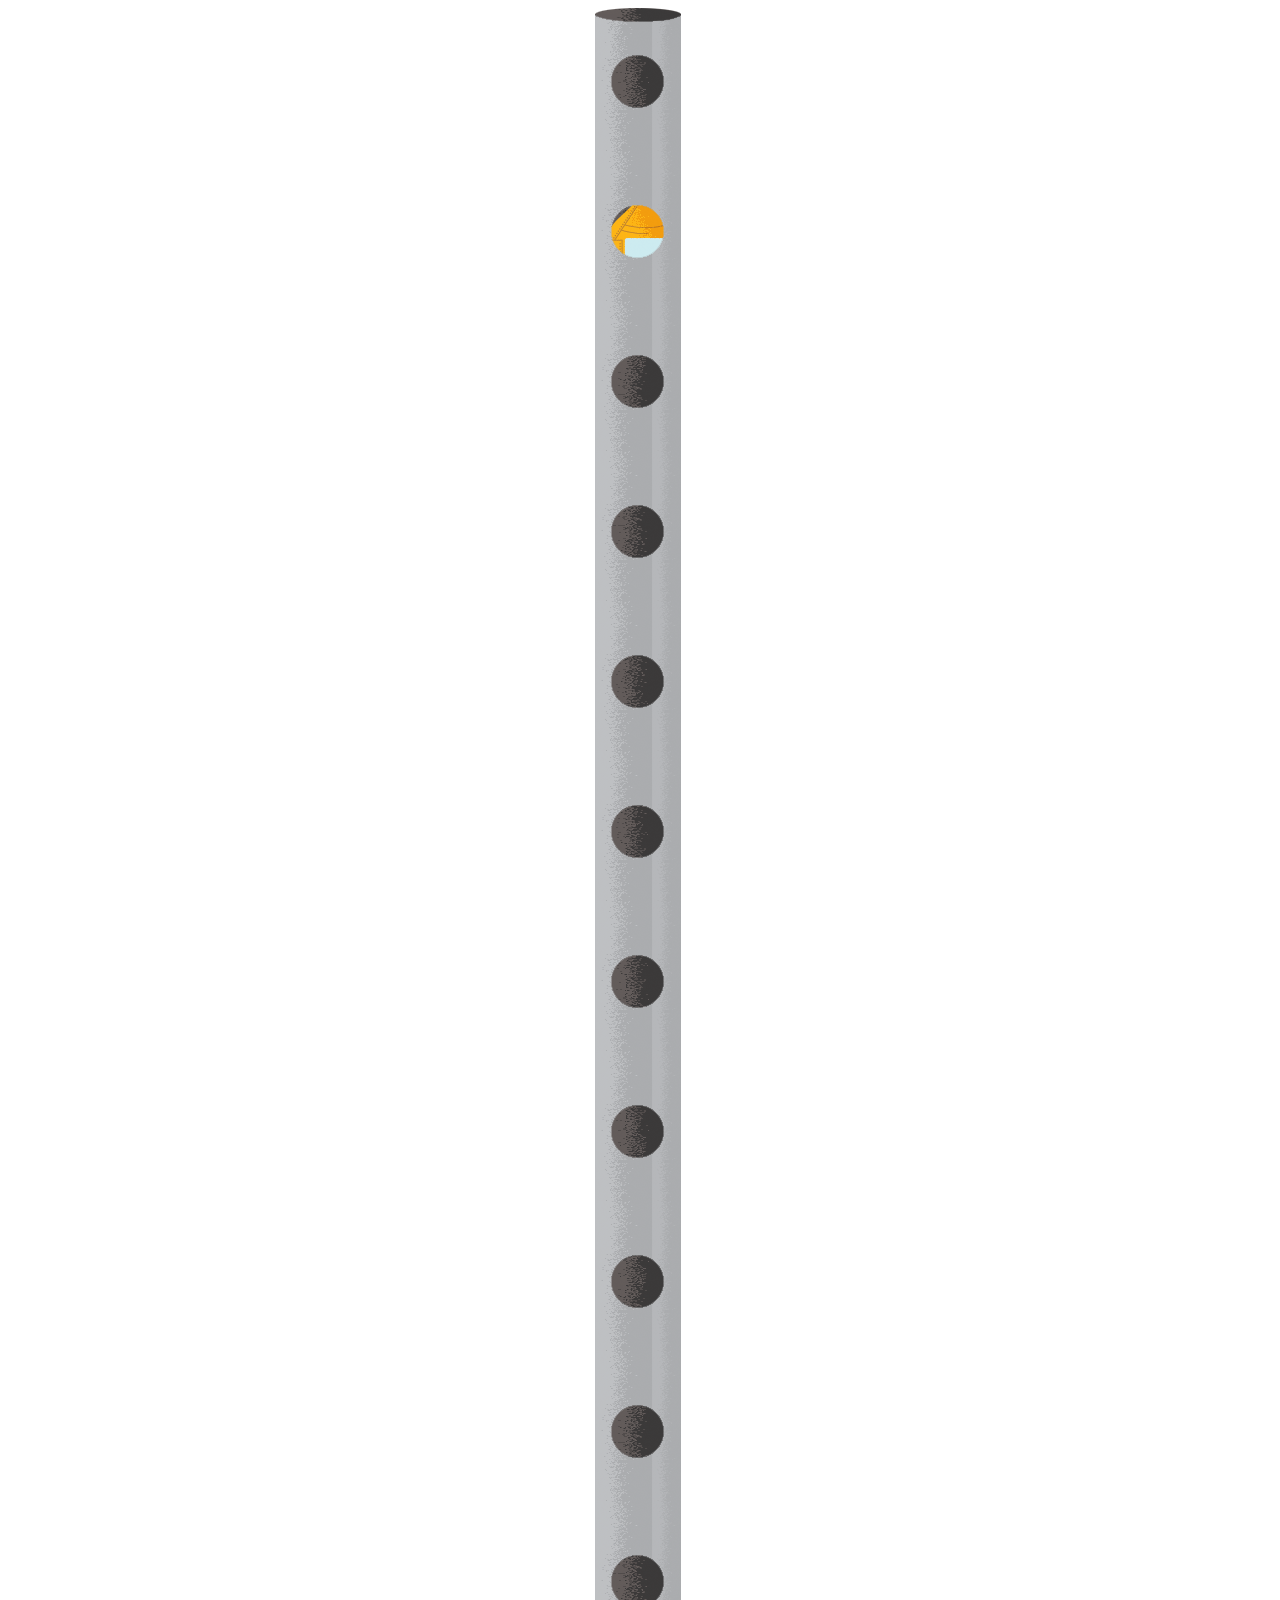
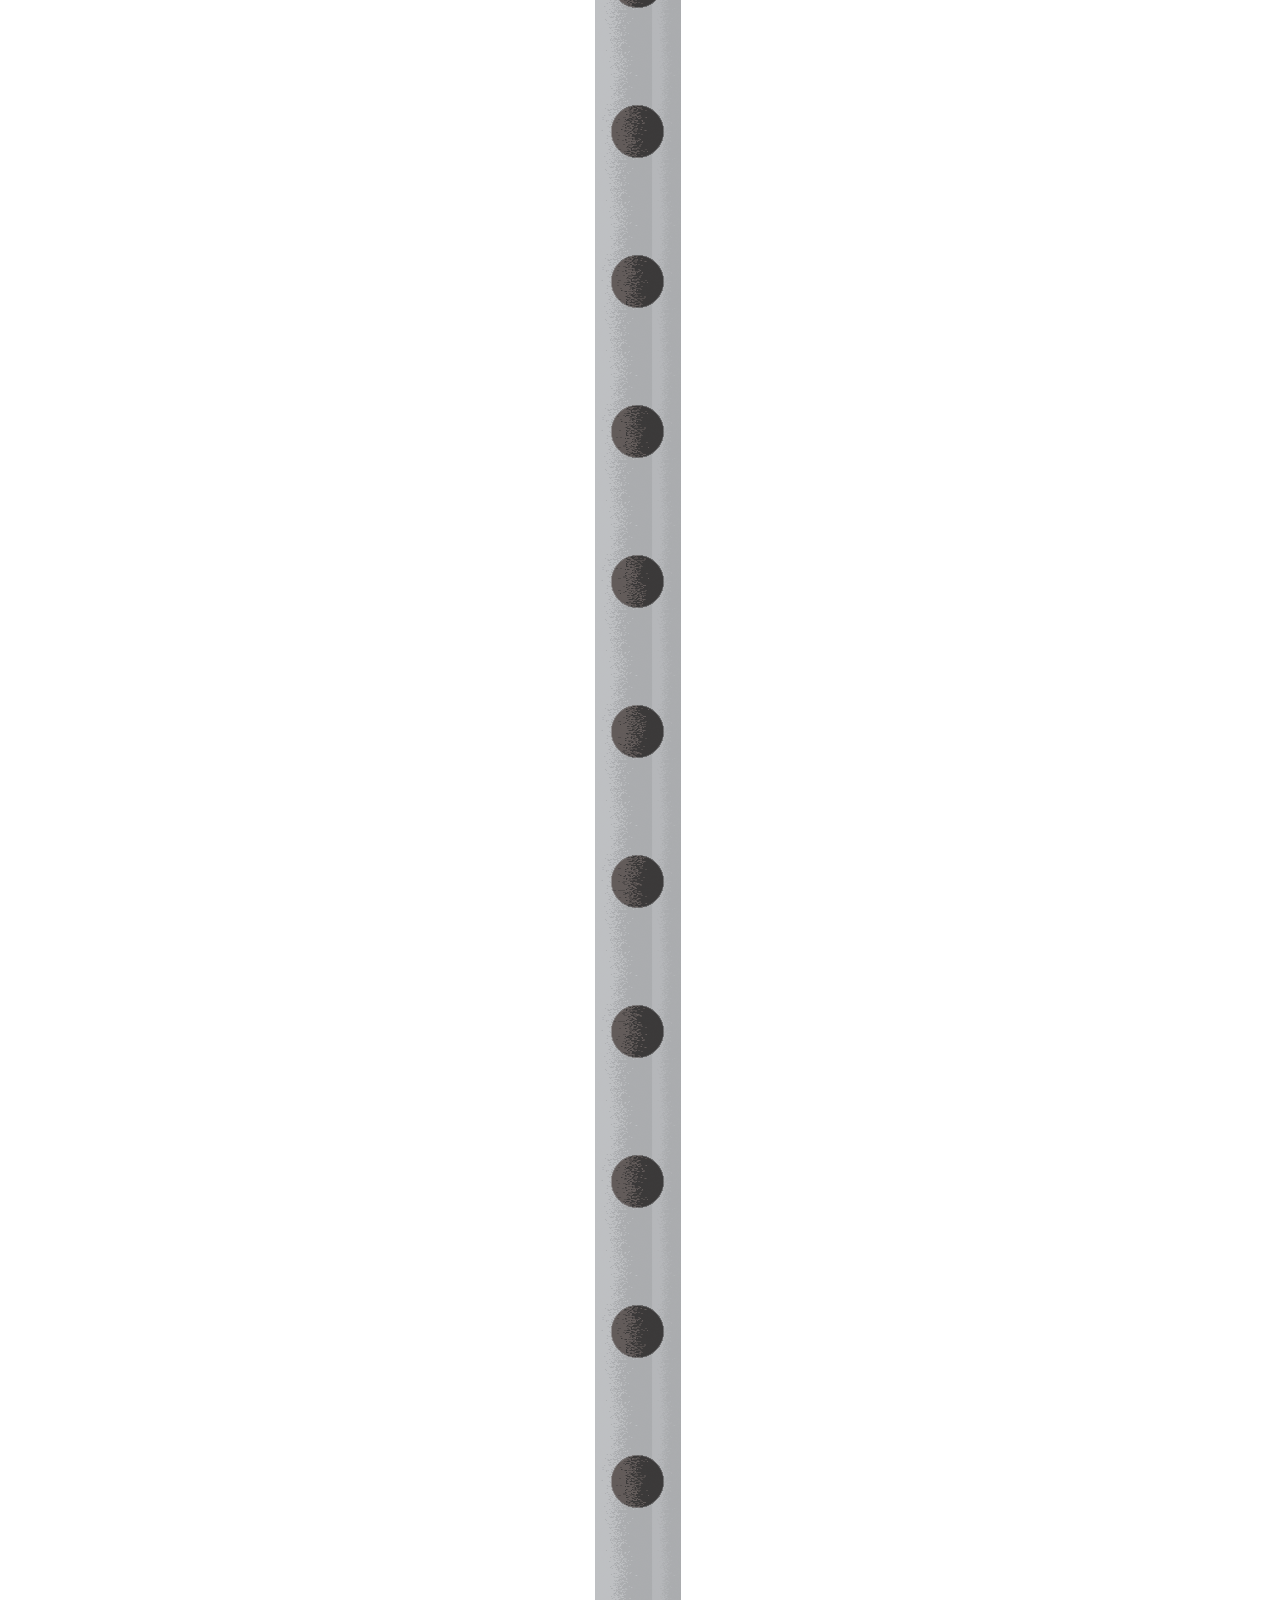
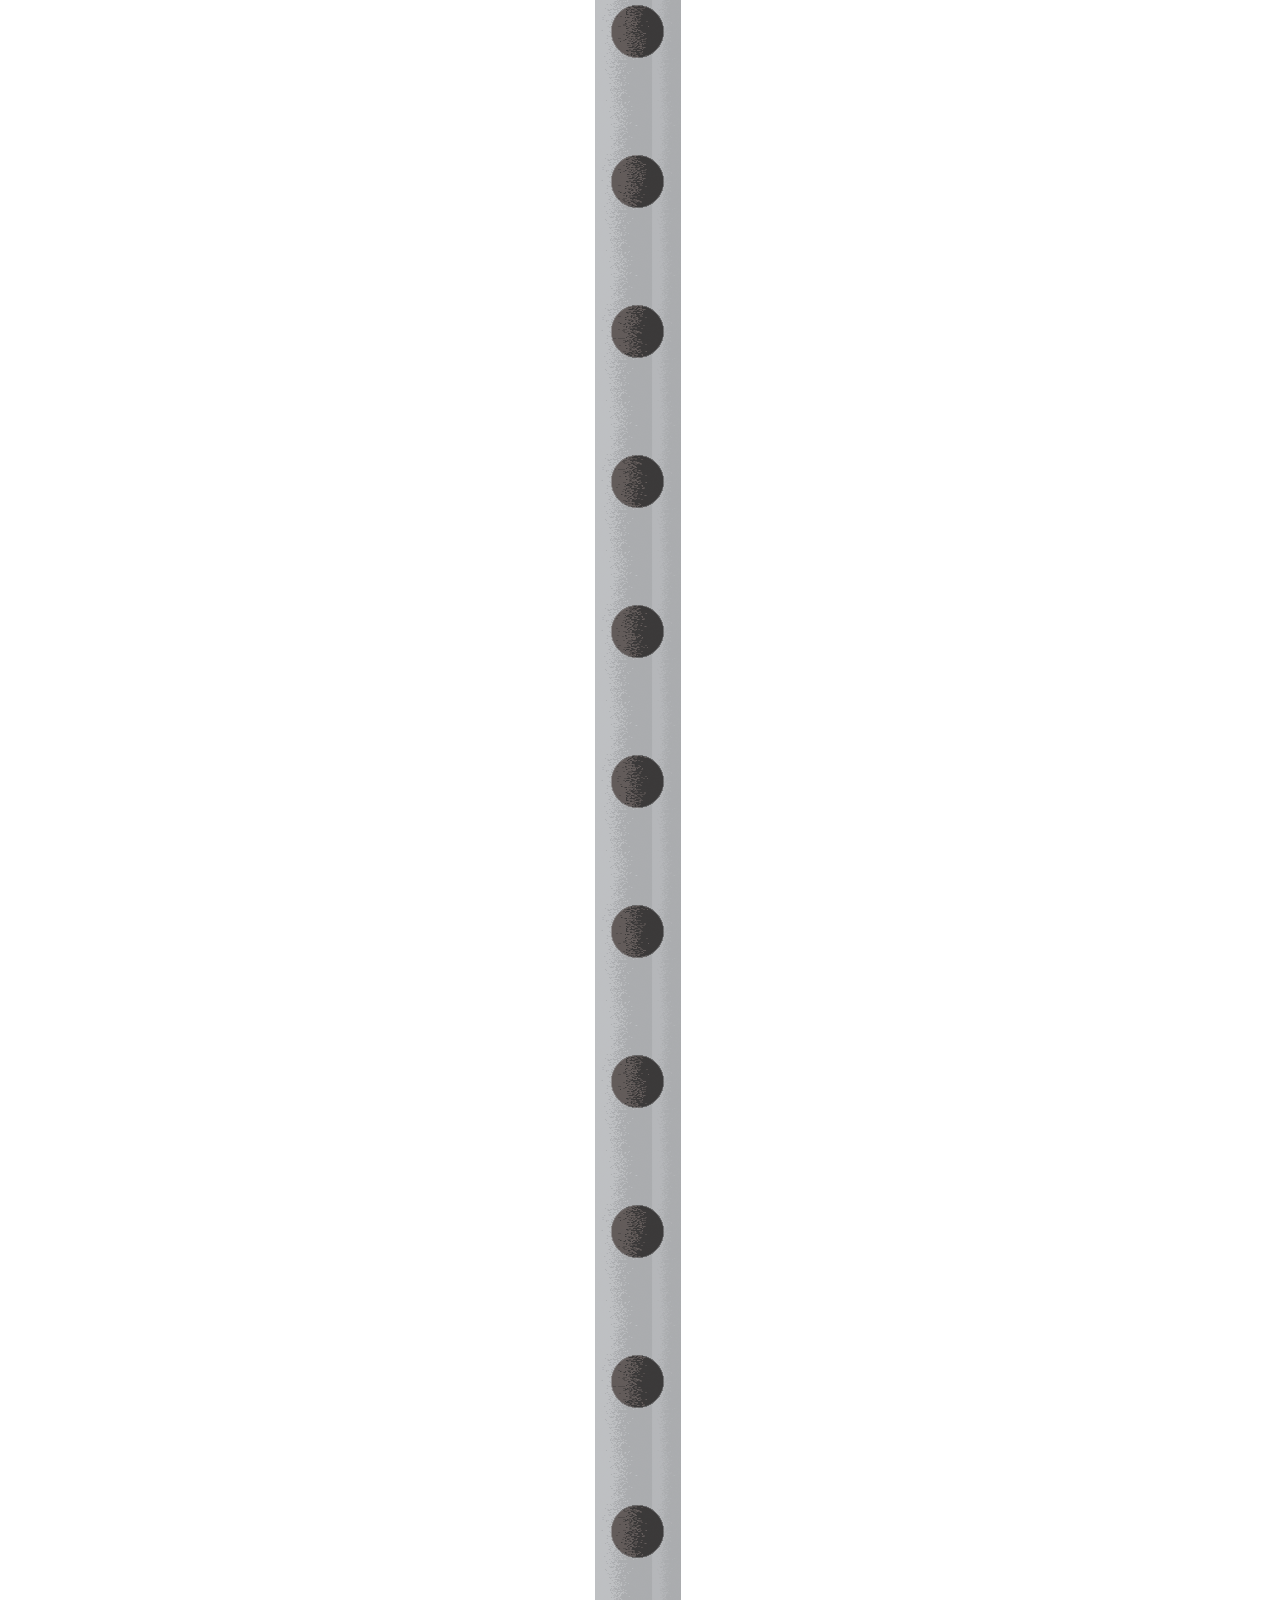
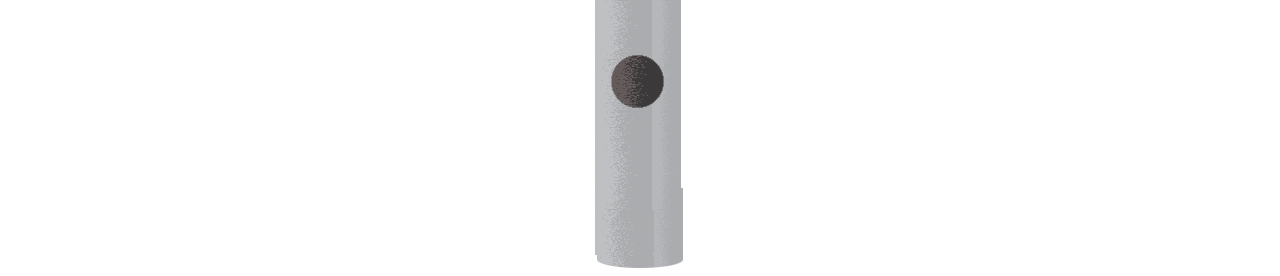
==== index.html @ 50bbed3e "new" ====
<!DOCTYPE html>
<html lang="en">
<head>
    <meta charset="UTF-8">
    <meta name="viewport" content="width=device-width, initial-scale=1.0">
    <meta http-equiv="X-UA-Compatible" content="ie=edge">
    <link rel="stylesheet" href="style.css">
    <title>Atlantis</title>
</head>
<body>
    <div class="tube_container">
        <div id="tube_dude" class="tube_container"></div>
    </div>
    <div class="tube_container">
            <div class="tube_backtop"></div>
            <div class="tube_back"></div>
            <div class="tube_fronttop"></div>
            <div class="tube_frontbottom"></div>
            <div class="tube_front"></div>
    </div>
</body>
</html>
---- style.css ----
.tube_container{
    width: 90px;
    margin: 0px auto;
    overflow: hidden;
}

.header{
    width: 500px;
    height: 400px;
    background: #e9ceae url(image/bg_clouds.gif) repeat-x -60% top;
    position: relative;
}

#tube_dude{
    position: fixed;
    top:200px;
    background: url("image/vessel.png") no-repeat center top;
    height: 200px;
    z-index: 11;
    display: block;
}

.tube_overlay{
    display: block;
    position: absolute;
    z-index: 500;
    width: 90px;
    height: 49px;
    top:53;
    background: url("image/tube_overlay.png") no-repeat -120px top; 
}
.tube_backtop{
    display: block;
    width: 86px;
    height: 30px;
    z-index: 10;
    background: url("image/tube_backtop.png") no-repeat left top; 
}
.tube_back{
    width: 86px;
    height: 5000px;
    background: url("image/tube_back.gif") repeat-y; 
    display: block;
    z-index: 10;
    top:23px;
}
.tube_fronttop{
    width: 90px;
    height: 40px;
    top:15px;
    z-index: 12;
    position: absolute;
    background: url("image/tube_fronttop.png") no-repeat left top; 
}
.tube_frontbottom{
    position: relative;
    z-index: 12;
    margin: -50px auto 0px;
    width: 90px;
    height: 80px;
    background: url("image/tube_bottom.png") no-repeat center bottom;
}

.tube_front{
    z-index: 12;
    position: absolute;
    width: 90px;
    height: 5000px;
    margin: 0px auto;
    top: 55px;
    background: url("image/tube_front.png") repeat-y left top;
}
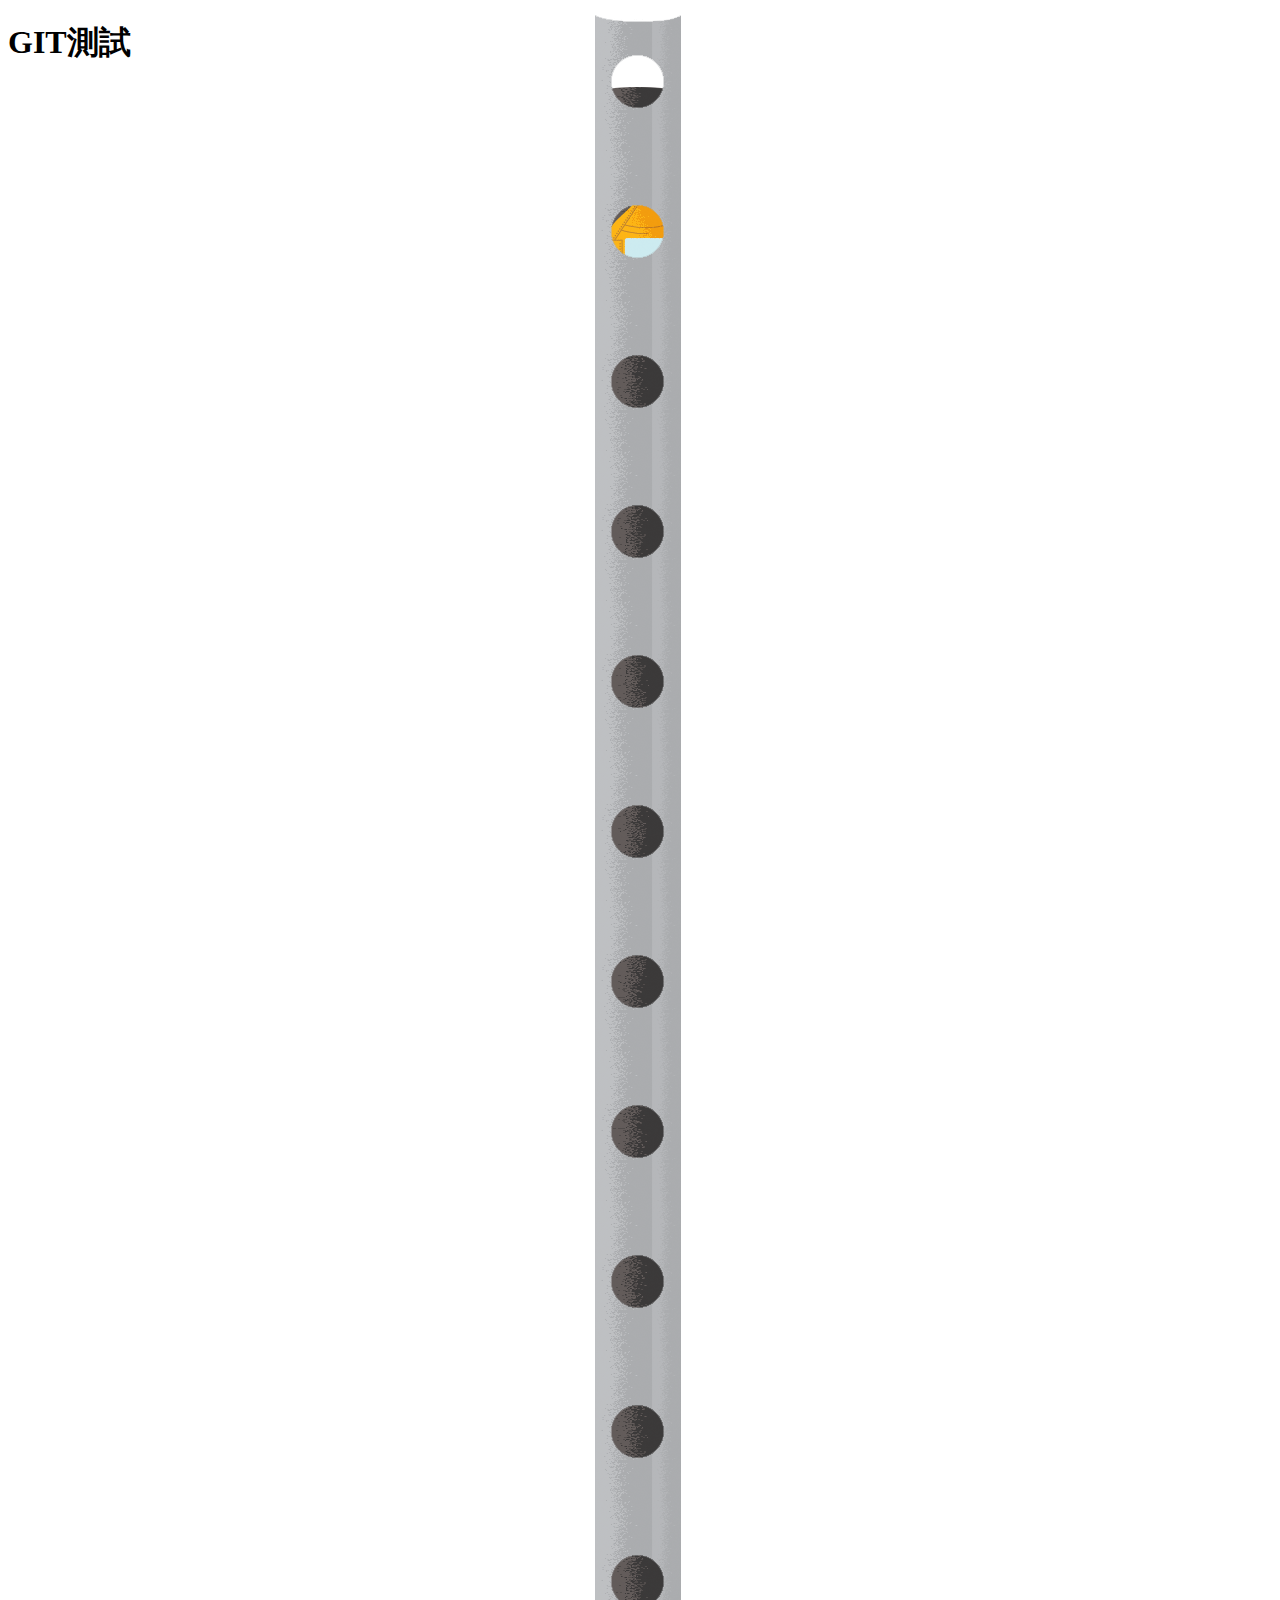
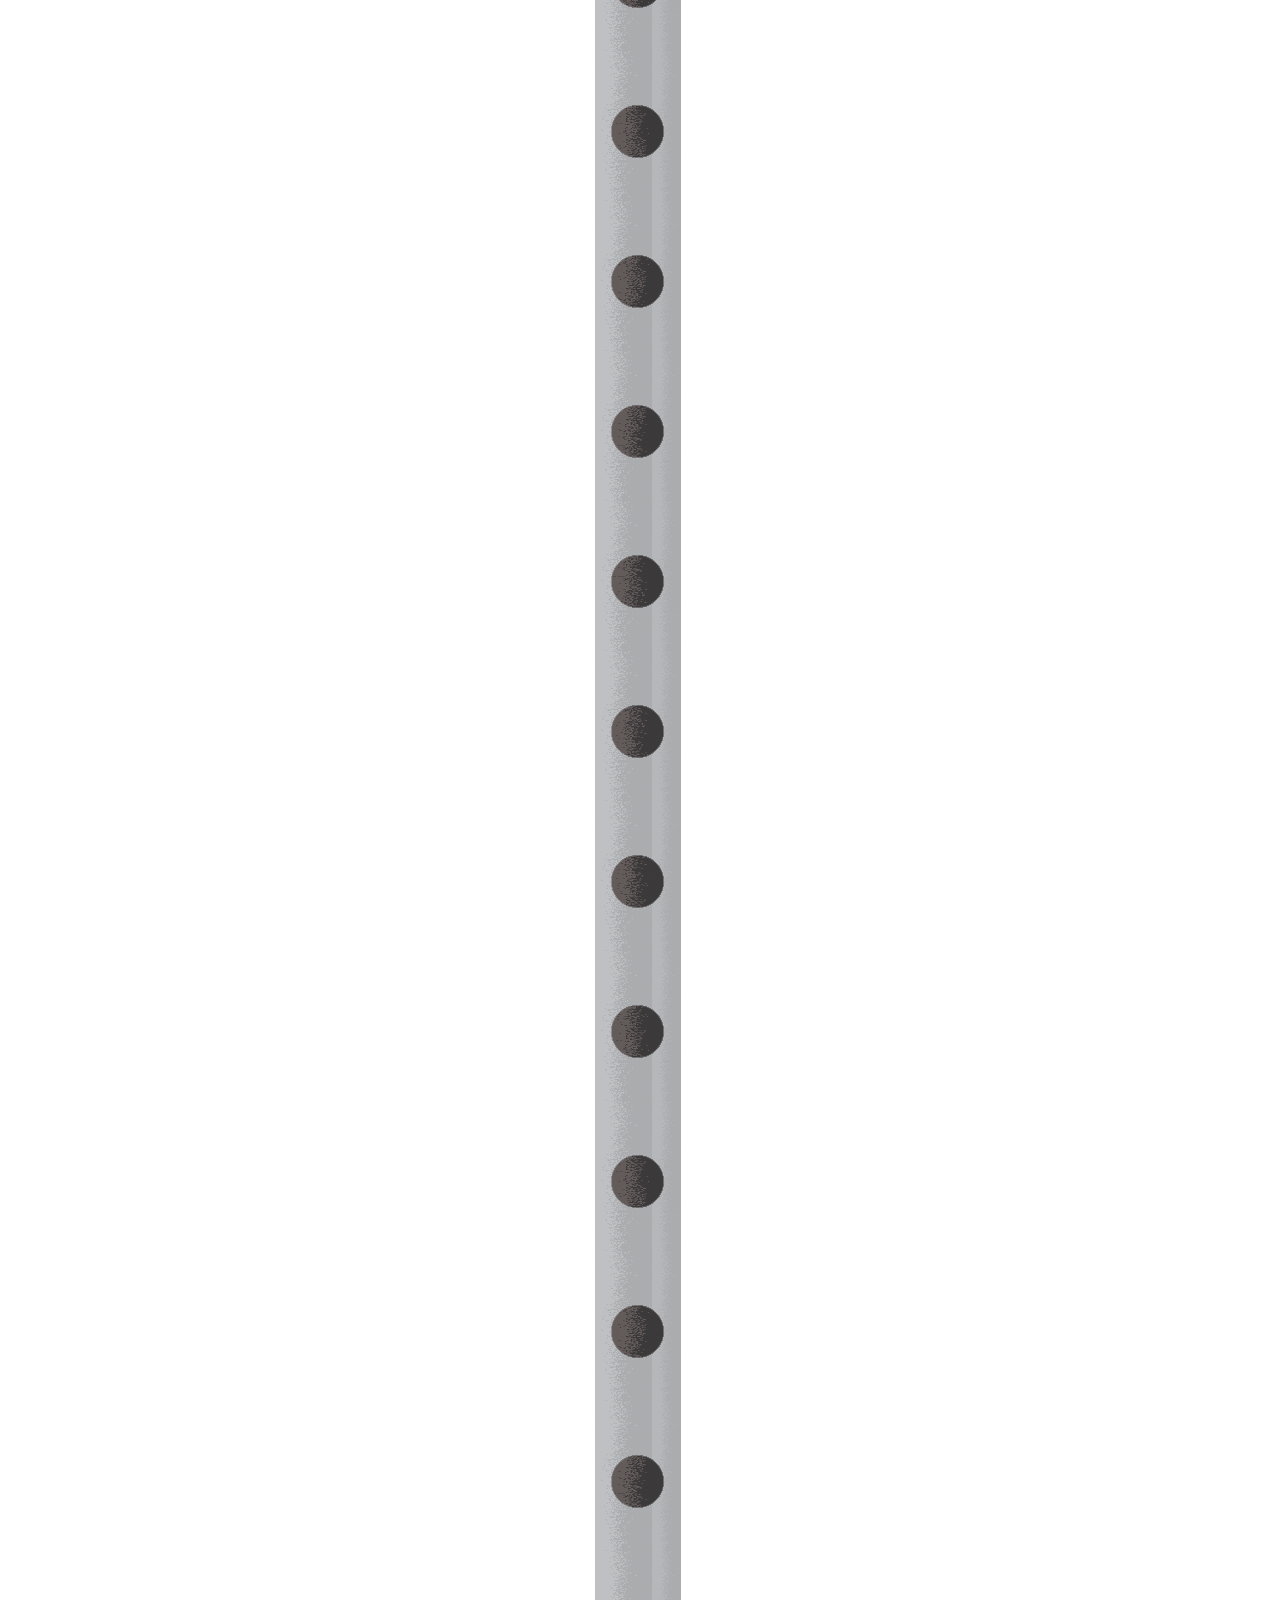
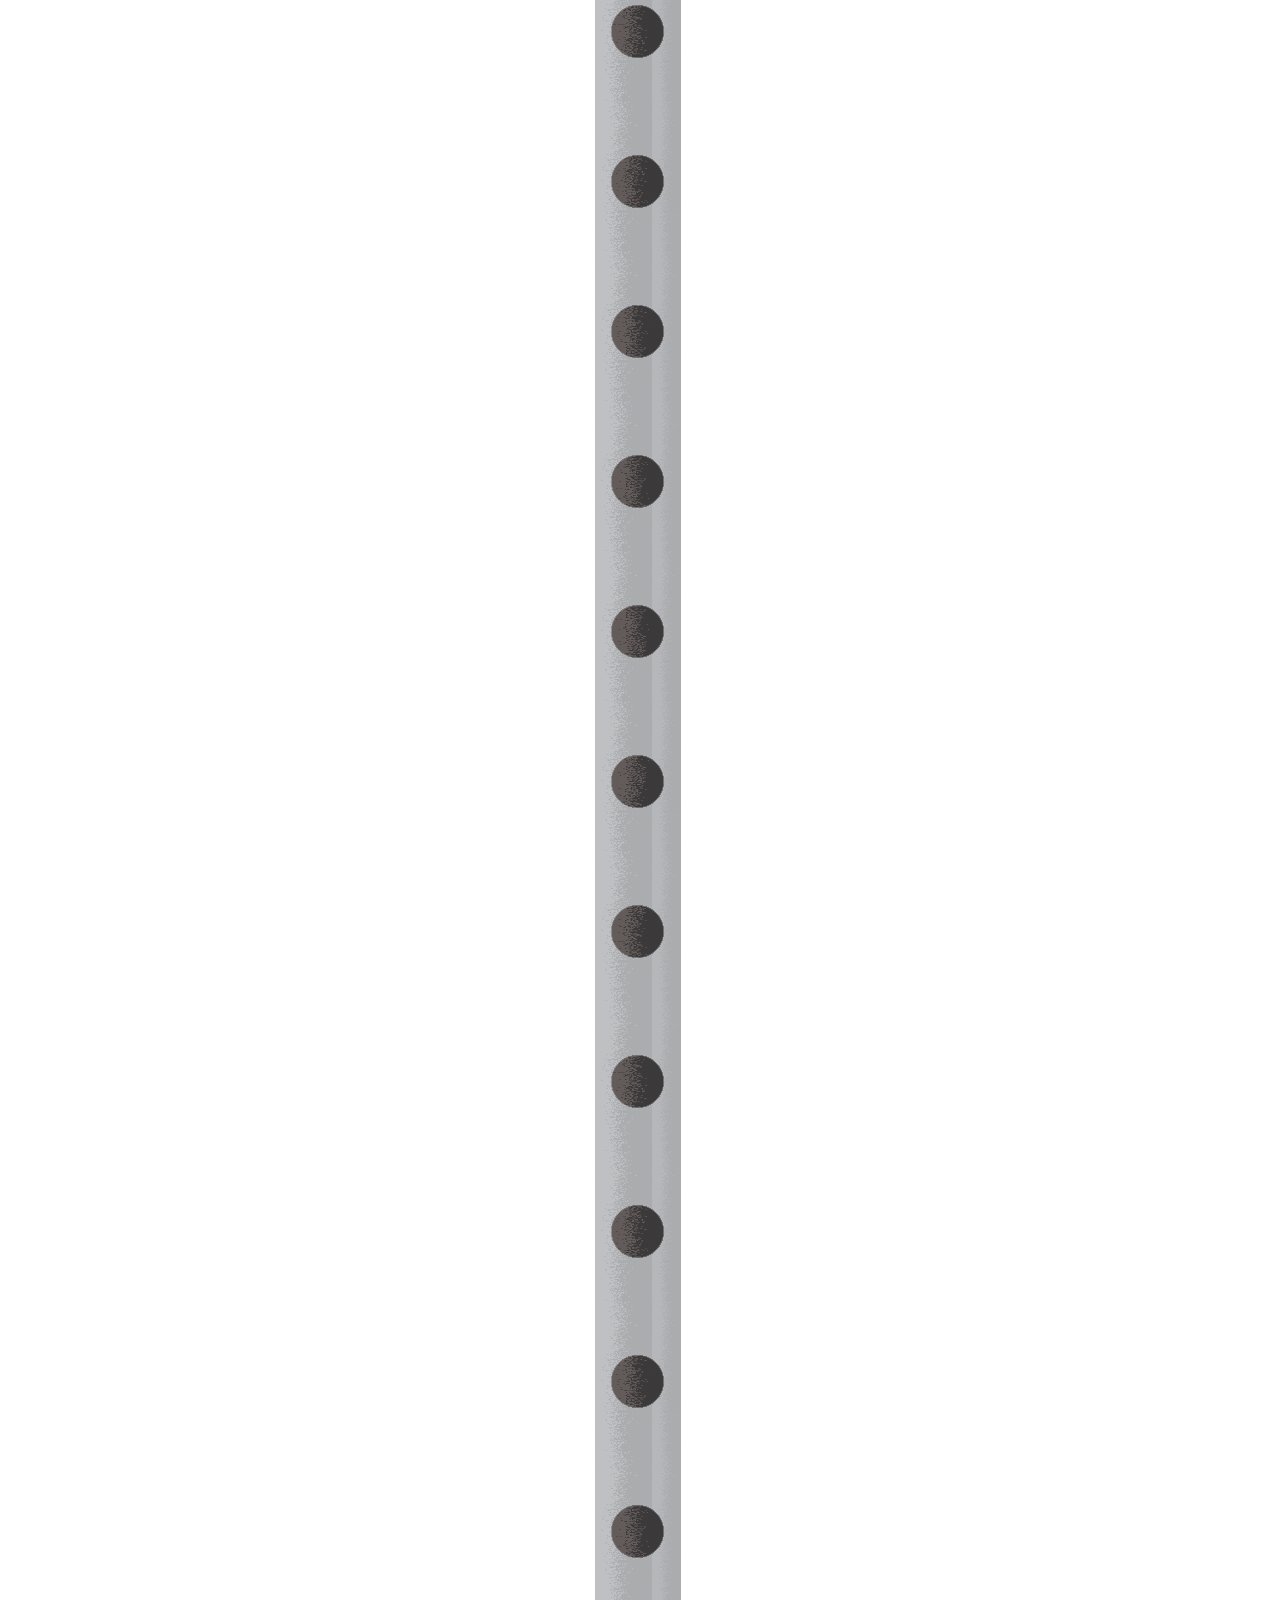
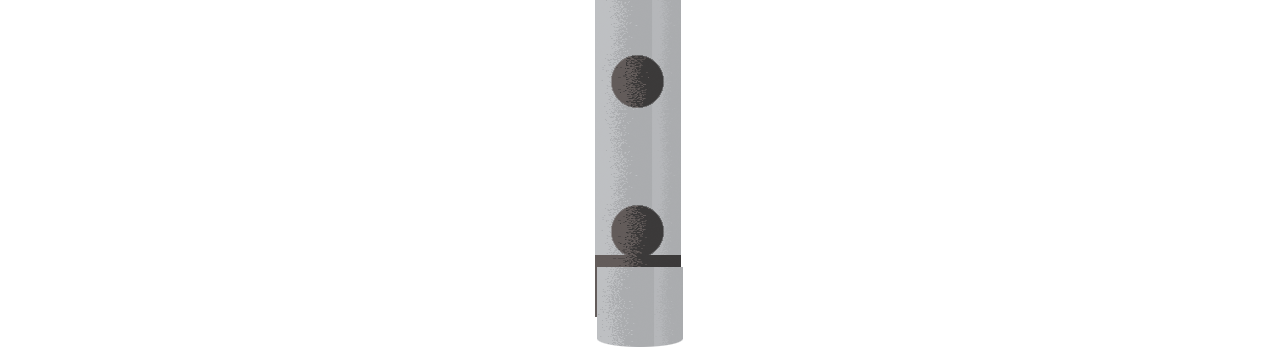
==== commit f2e2d54b: "vscode new2" ====
--- a/index.html
+++ b/index.html
@@ -8,6 +8,7 @@
     <title>Atlantis</title>
 </head>
 <body>
+    <h1>GIT測試</h1>
     <div class="tube_container">
         <div id="tube_dude" class="tube_container"></div>
     </div>
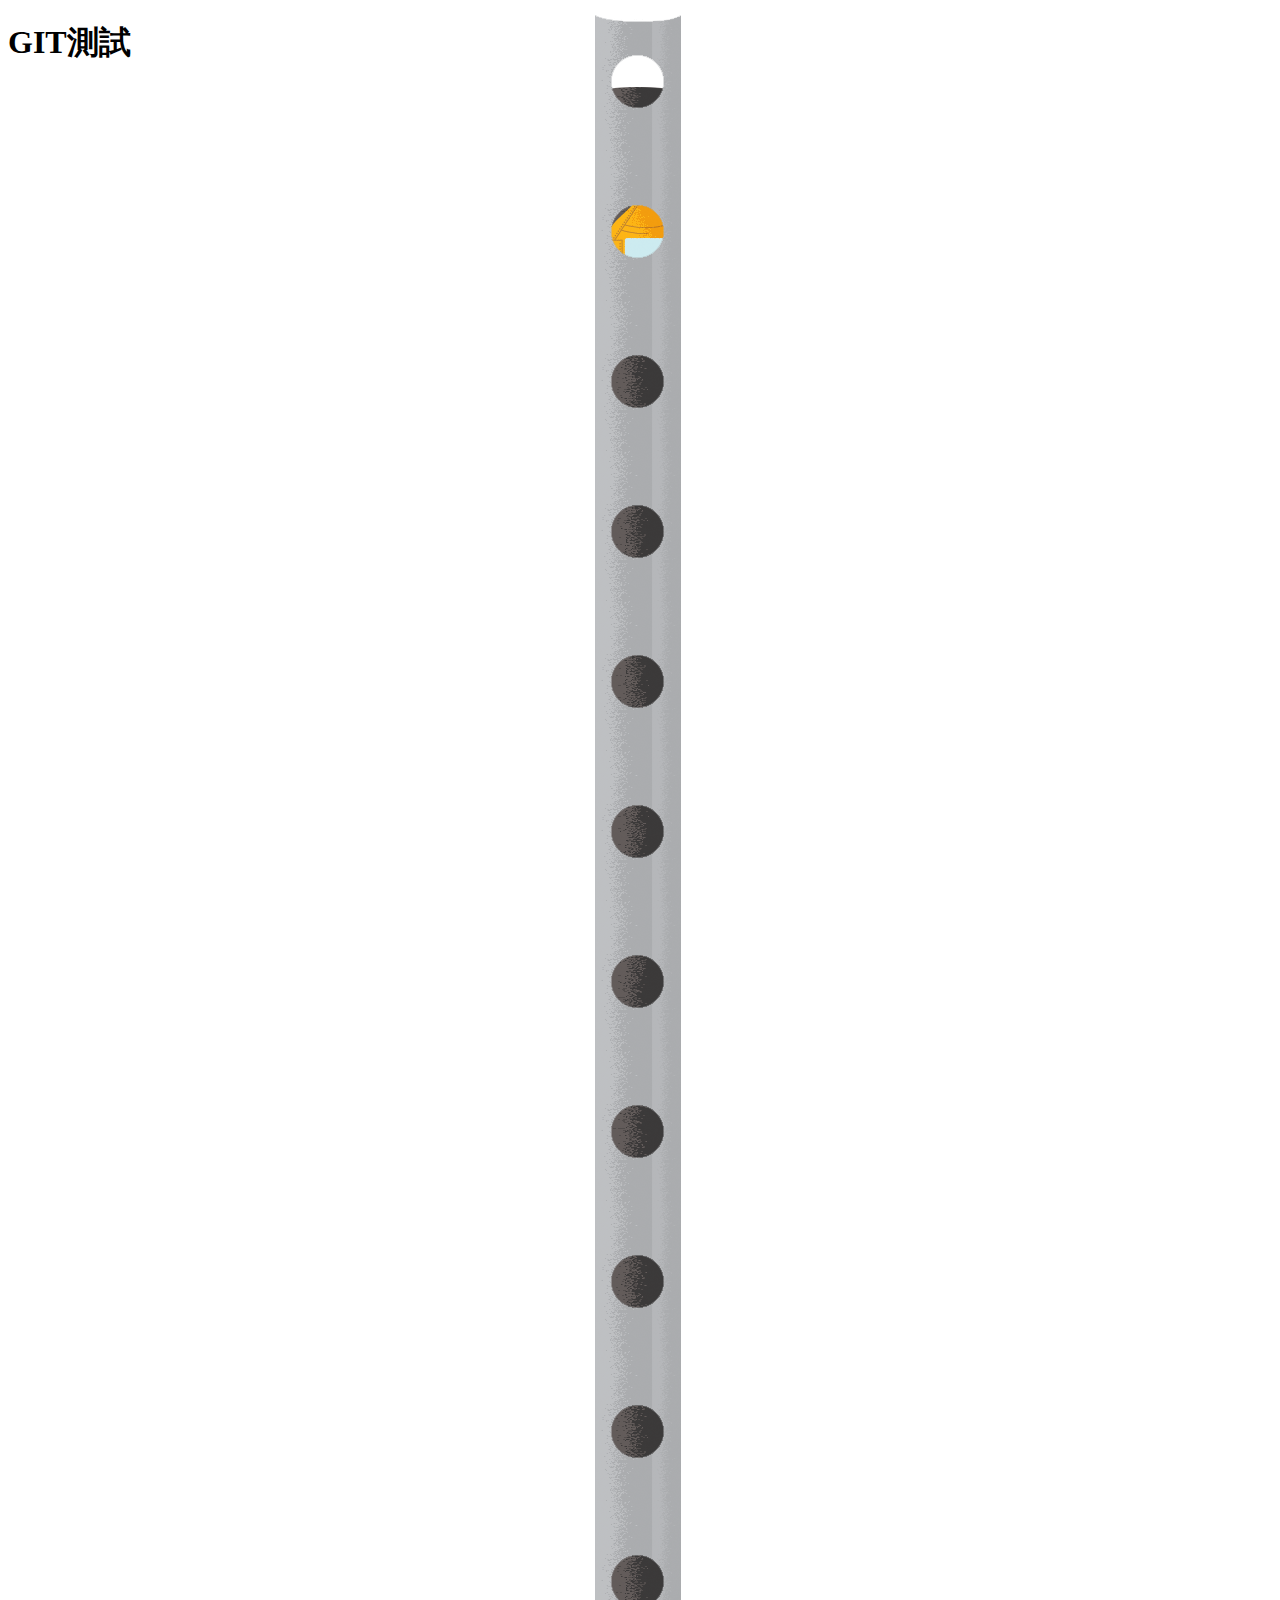
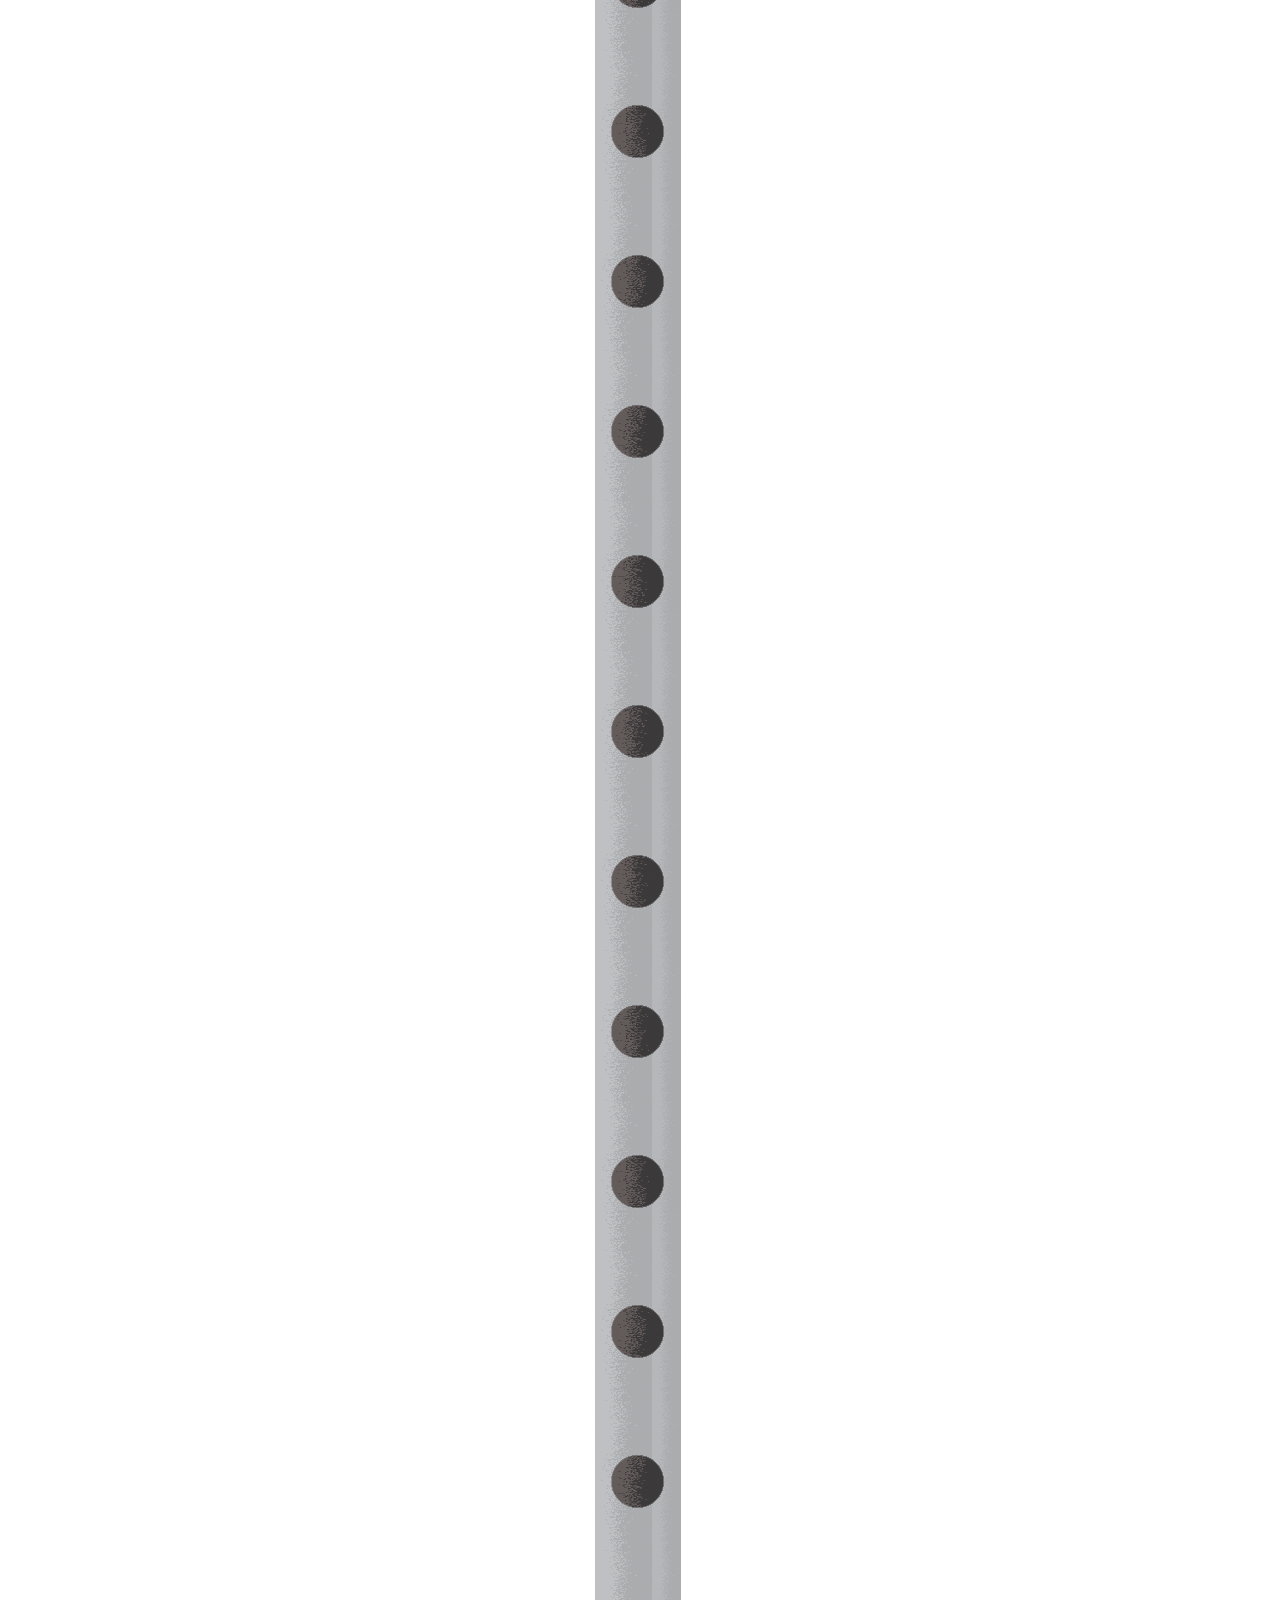
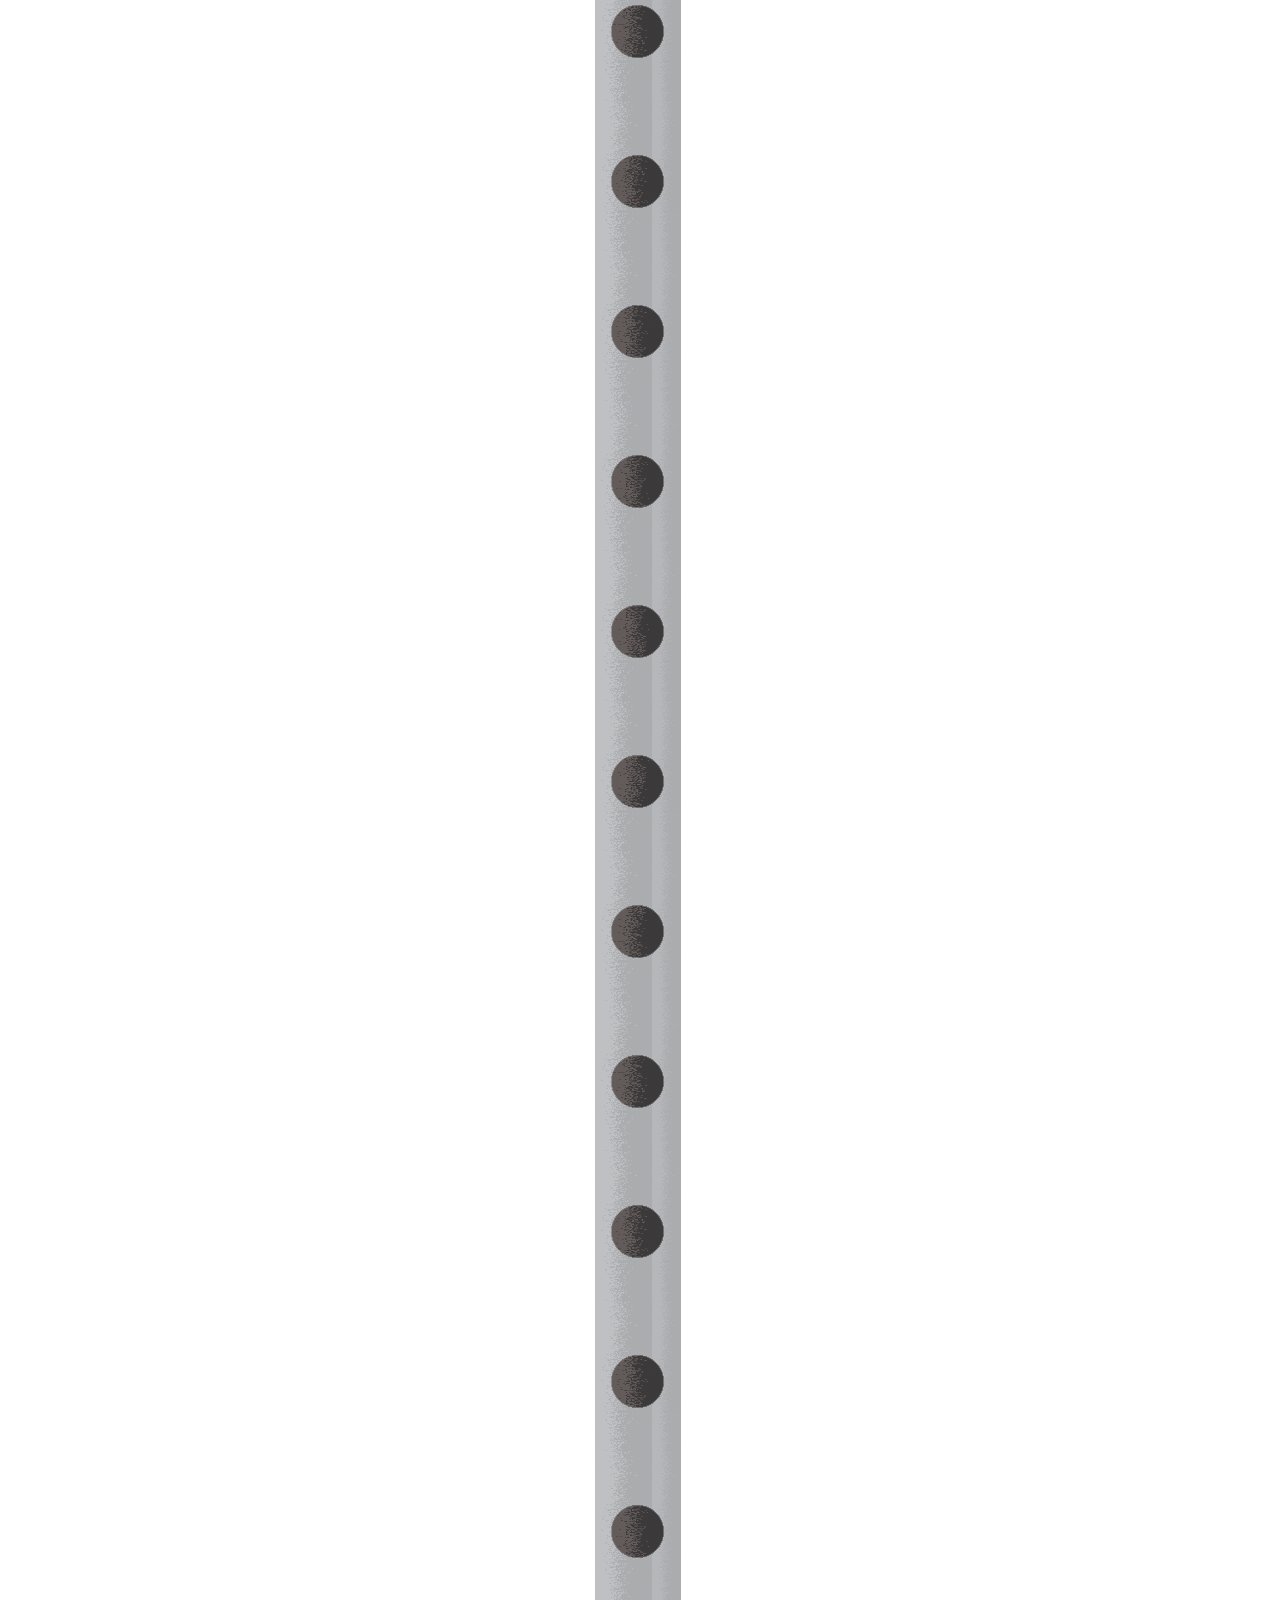
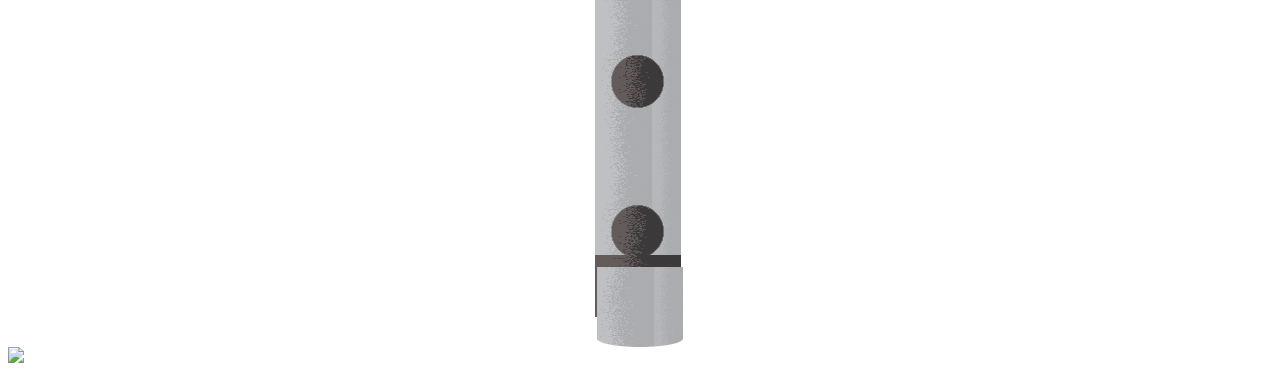
==== commit 15b8c0fe: "新增 logo" ====
--- a/index.html
+++ b/index.html
@@ -19,5 +19,6 @@
             <div class="tube_frontbottom"></div>
             <div class="tube_front"></div>
     </div>
+    <img src=logo">
 </body>
 </html>